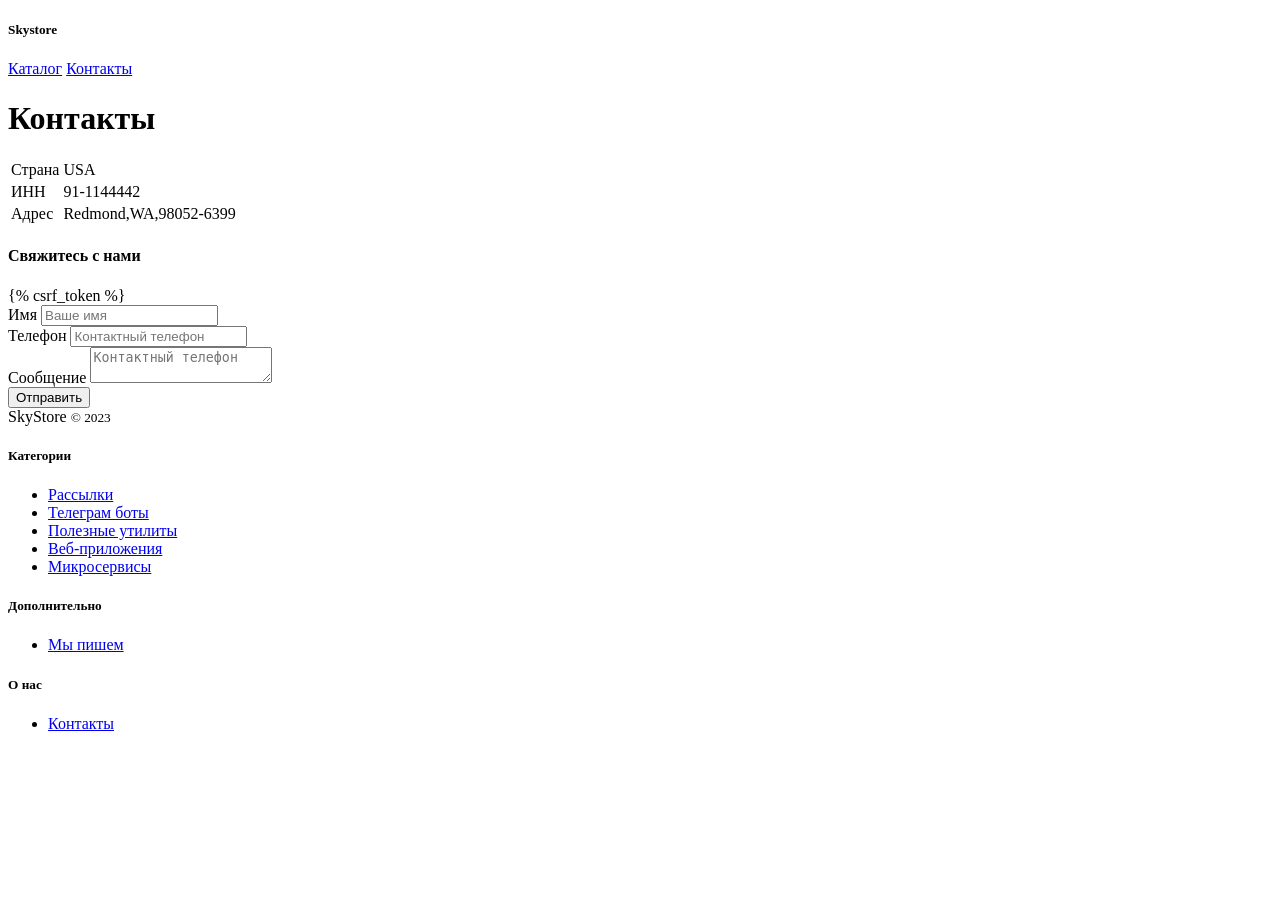
==== catalog/templates/contacts.html @ 5c08cbfb "init commit" ====
<!doctype html>
<html lang="en">
<head>
    <meta charset="utf-8">
    <meta name="viewport" content="width=device-width, initial-scale=1">
    <title>Skystore</title>
    <link rel="stylesheet" type="text/css" href="/static/css/bootstrap.min.css">
</head>
<body>
<div class="d-flex flex-column flex-md-row align-items-center p-3 px-md-4 mb-3 bg-white border-bottom box-shadow">
    <h5 class="my-0 mr-md-auto font-weight-normal">Skystore</h5>
    <nav class="ms-5">
        <a class="p-2 btn btn-outline-primary" href="/catalog/home/">Каталог</a>
        <a class="p-2 btn btn-outline-primary" href="/catalog/contacts/">Контакты</a>
    </nav>
</div>

<div class="pricing-header px-3 py-3 pt-md-5 pb-md-4 mx-auto text-center">
    <h1 class="display-4">Контакты</h1>
</div>

<div class="container">
    <div class="row text-start">
        <div class="col-lg-9 col-md-6 col-sm-12">
            <div class="card mb-4 box-shadow">
                <div class="card-body">
                    <table class="table table-striped">
                        <tr>
                            <td class="w-25">Страна</td>
                            <td>USA</td>
                        </tr>
                        <tr>
                            <td class="w-25">ИНН</td>
                            <td>91-1144442</td>
                        </tr>
                        <tr>
                            <td class="w-25">Адрес</td>
                            <td>Redmond,WA,98052-6399</td>
                        </tr>
                    </table>
                </div>
            </div>
        </div>
        <div class="col-lg-3 col-md-6 col-sm-12">
            <div class="card mb-4 box-shadow">
                <div class="card-header">
                    <h4 class="my-0 font-weight-normal">Свяжитесь с нами</h4>
                </div>
                <div class="card-body">
                    <form method="post" action="" class="form-floating">
                        {% csrf_token %}
                        <div class="mb-3">
                            <label for="name">Имя</label>
                            <input type="text" name="name" class="form-control" id="name" placeholder="Ваше имя"
                                   required>
                        </div>
                        <div class="mb-3">
                            <label for="phone">Телефон</label>
                            <input type="text" name="phone" class="form-control" id="phone"
                                   placeholder="Контактный телефон" required>
                        </div>
                        <div class="mb-3">
                            <label for="message">Сообщение</label>
                            <textarea type="text" name="message" class="form-control" id="message"
                                      placeholder="Контактный телефон" required></textarea>
                        </div>
                        <button type="submit" class="btn btn-lg btn-block btn-outline-primary">Отправить</button>
                    </form>
                </div>
            </div>
        </div>
    </div>

    <footer class="pt-4 my-md-5 pt-md-5 border-top">
        <div class="row">
            <div class="col-12 col-md">
                SkyStore
                <small class="d-block mb-3 text-muted">&copy; 2023</small>
            </div>
            <div class="col-6 col-md">
                <h5>Категории</h5>
                <ul class="list-unstyled text-small">
                    <li><a class="text-muted" href="#">Рассылки</a></li>
                    <li><a class="text-muted" href="#">Телеграм боты</a></li>
                    <li><a class="text-muted" href="#">Полезные утилиты</a></li>
                    <li><a class="text-muted" href="#">Веб-приложения</a></li>
                    <li><a class="text-muted" href="#">Микросервисы</a></li>
                </ul>
            </div>
            <div class="col-6 col-md">
                <h5>Дополнительно</h5>
                <ul class="list-unstyled text-small">
                    <li><a class="text-muted" href="#">Мы пишем</a></li>
                </ul>
            </div>
            <div class="col-6 col-md">
                <h5>О нас</h5>
                <ul class="list-unstyled text-small">
                    <li><a class="text-muted" href="/catalog/contacts/">Контакты</a></li>
                </ul>
            </div>
        </div>
    </footer>
</div>

<script type="text/javascript" src="/static/js/bootstrap.bundle.min.js"></script>
</body>
</html>
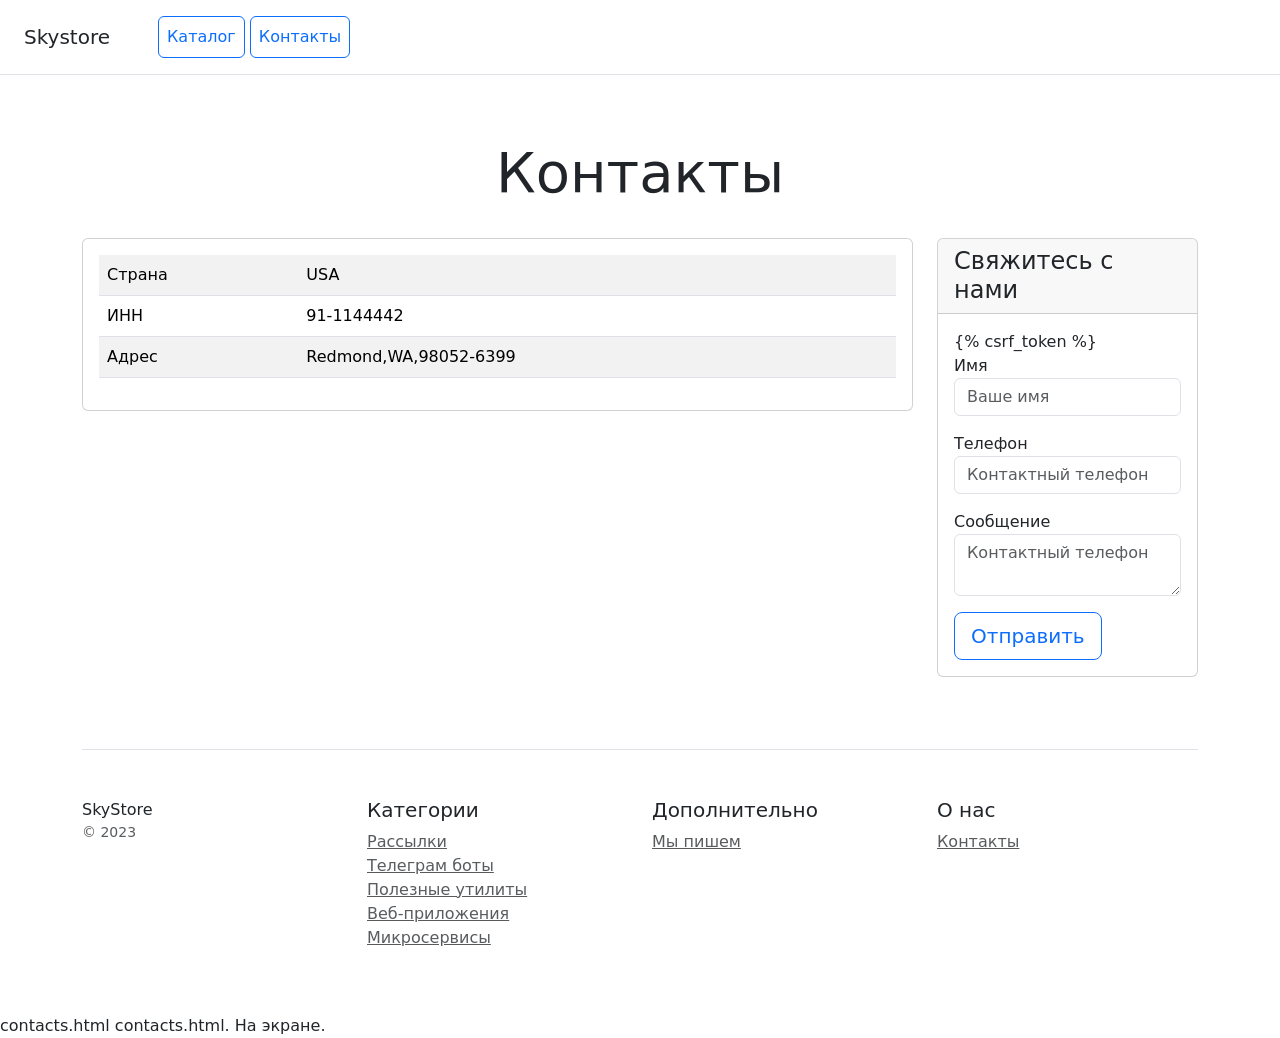
==== commit 20e1143f: "3" ====
--- a/catalog/templates/contacts.html
+++ b/catalog/templates/contacts.html
@@ -1,17 +1,18 @@
+
 <!doctype html>
 <html lang="en">
 <head>
     <meta charset="utf-8">
     <meta name="viewport" content="width=device-width, initial-scale=1">
     <title>Skystore</title>
-    <link rel="stylesheet" type="text/css" href="/static/css/bootstrap.min.css">
+    <link href="https://cdn.jsdelivr.net/npm/bootstrap@5.3.3/dist/css/bootstrap.min.css" rel="stylesheet" integrity="sha384-QWTKZyjpPEjISv5WaRU9OFeRpok6YctnYmDr5pNlyT2bRjXh0JMhjY6hW+ALEwIH" crossorigin="anonymous">
 </head>
 <body>
 <div class="d-flex flex-column flex-md-row align-items-center p-3 px-md-4 mb-3 bg-white border-bottom box-shadow">
     <h5 class="my-0 mr-md-auto font-weight-normal">Skystore</h5>
     <nav class="ms-5">
-        <a class="p-2 btn btn-outline-primary" href="/catalog/home/">Каталог</a>
-        <a class="p-2 btn btn-outline-primary" href="/catalog/contacts/">Контакты</a>
+        <a class="p-2 btn btn-outline-primary" href="/">Каталог</a>
+        <a class="p-2 btn btn-outline-primary" href="/contacts/">Контакты</a>
     </nav>
 </div>
 
@@ -51,18 +52,15 @@
                         {% csrf_token %}
                         <div class="mb-3">
                             <label for="name">Имя</label>
-                            <input type="text" name="name" class="form-control" id="name" placeholder="Ваше имя"
-                                   required>
+                            <input type="text" name="name" class="form-control" id="name" placeholder="Ваше имя" required>
                         </div>
                         <div class="mb-3">
                             <label for="phone">Телефон</label>
-                            <input type="text" name="phone" class="form-control" id="phone"
-                                   placeholder="Контактный телефон" required>
+                            <input type="text" name="phone" class="form-control" id="phone" placeholder="Контактный телефон" required>
                         </div>
                         <div class="mb-3">
                             <label for="message">Сообщение</label>
-                            <textarea type="text" name="message" class="form-control" id="message"
-                                      placeholder="Контактный телефон" required></textarea>
+                            <textarea type="text" name="message" class="form-control" id="message" placeholder="Контактный телефон" required></textarea>
                         </div>
                         <button type="submit" class="btn btn-lg btn-block btn-outline-primary">Отправить</button>
                     </form>
@@ -96,13 +94,15 @@
             <div class="col-6 col-md">
                 <h5>О нас</h5>
                 <ul class="list-unstyled text-small">
-                    <li><a class="text-muted" href="/catalog/contacts/">Контакты</a></li>
+                    <li><a class="text-muted" href="/contacts/">Контакты</a></li>
                 </ul>
             </div>
         </div>
     </footer>
 </div>
 
-<script type="text/javascript" src="/static/js/bootstrap.bundle.min.js"></script>
+<link href="https://cdn.jsdelivr.net/npm/bootstrap@5.3.3/dist/css/bootstrap.min.css" rel="stylesheet" integrity="sha384-QWTKZyjpPEjISv5WaRU9OFeRpok6YctnYmDr5pNlyT2bRjXh0JMhjY6hW+ALEwIH" crossorigin="anonymous">
 </body>
-</html>+</html>
+contacts.html
+contacts.html. На экране.
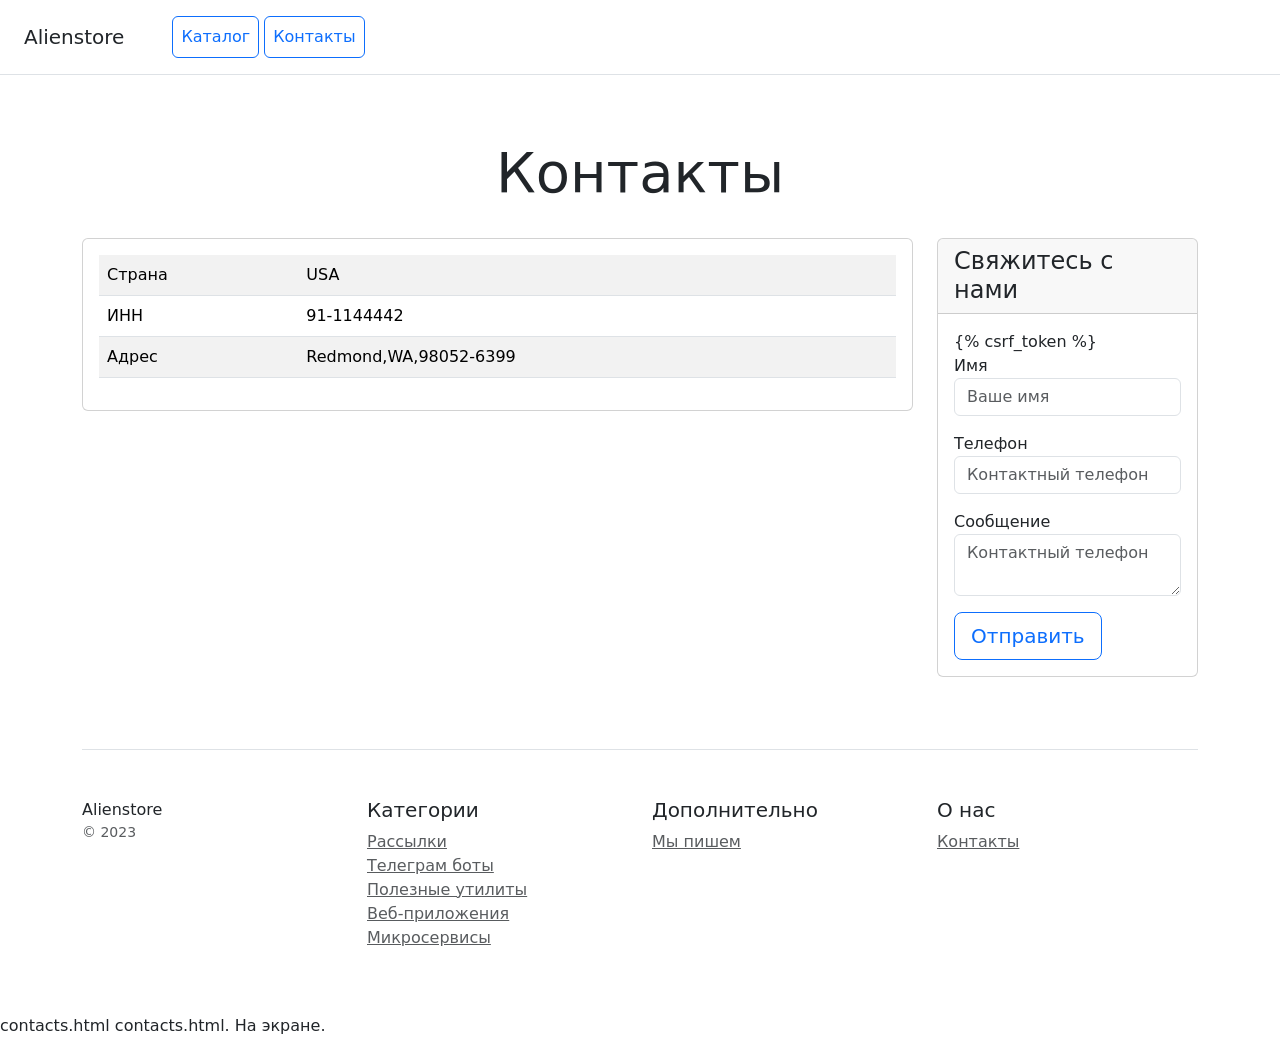
==== commit 95658b4f: "3" ====
--- a/catalog/templates/contacts.html
+++ b/catalog/templates/contacts.html
@@ -4,12 +4,12 @@
 <head>
     <meta charset="utf-8">
     <meta name="viewport" content="width=device-width, initial-scale=1">
-    <title>Skystore</title>
+    <title>Alienstore</title>
     <link href="https://cdn.jsdelivr.net/npm/bootstrap@5.3.3/dist/css/bootstrap.min.css" rel="stylesheet" integrity="sha384-QWTKZyjpPEjISv5WaRU9OFeRpok6YctnYmDr5pNlyT2bRjXh0JMhjY6hW+ALEwIH" crossorigin="anonymous">
 </head>
 <body>
 <div class="d-flex flex-column flex-md-row align-items-center p-3 px-md-4 mb-3 bg-white border-bottom box-shadow">
-    <h5 class="my-0 mr-md-auto font-weight-normal">Skystore</h5>
+    <h5 class="my-0 mr-md-auto font-weight-normal">Alienstore</h5>
     <nav class="ms-5">
         <a class="p-2 btn btn-outline-primary" href="/">Каталог</a>
         <a class="p-2 btn btn-outline-primary" href="/contacts/">Контакты</a>
@@ -72,7 +72,7 @@
     <footer class="pt-4 my-md-5 pt-md-5 border-top">
         <div class="row">
             <div class="col-12 col-md">
-                SkyStore
+                Alienstore
                 <small class="d-block mb-3 text-muted">&copy; 2023</small>
             </div>
             <div class="col-6 col-md">
